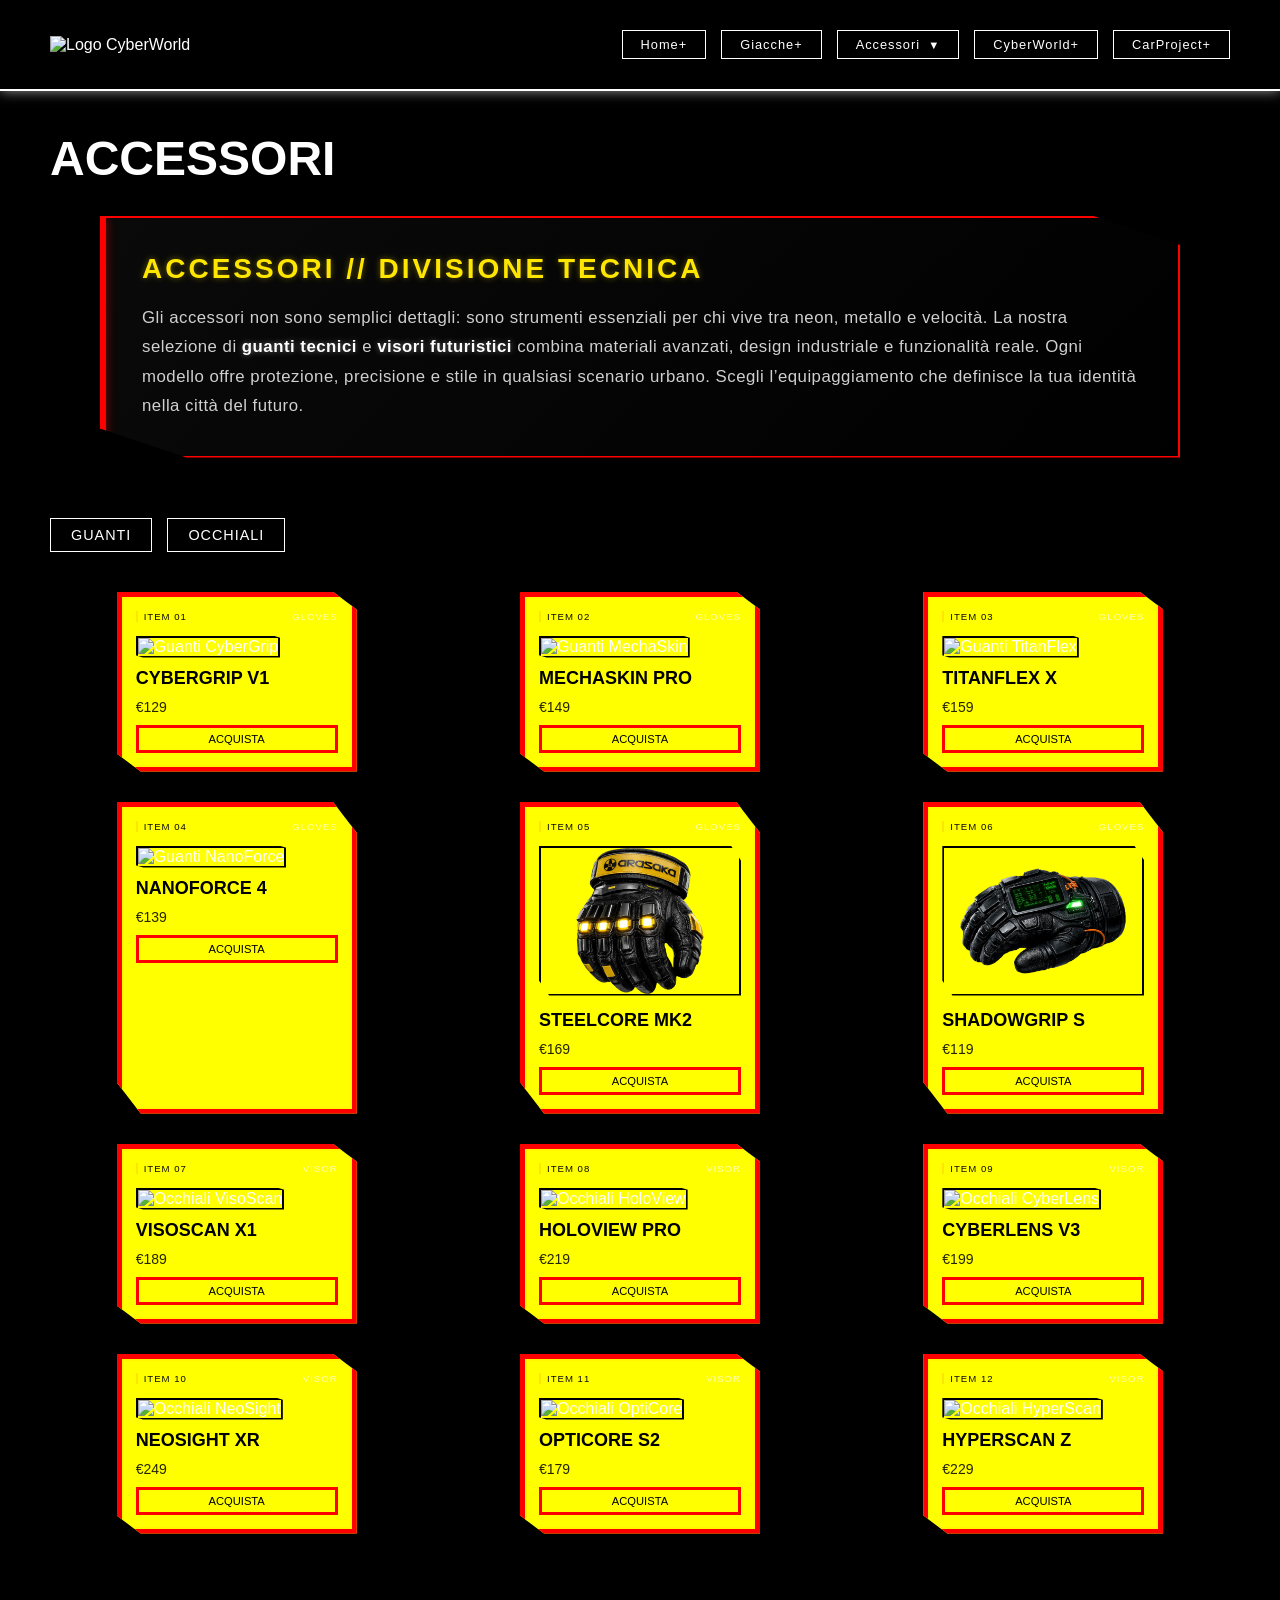
==== Pagine/accessori/accessori.html @ 19c51567 "modifica pagina accessori, aggiunta pagina guanti" ====
<!DOCTYPE html>
<html lang="it">
<head>
    <meta charset="UTF-8">
    <meta name="viewport" content="width=device-width, initial-scale=1.0">
    <title>CarProject+ | CyberWorld</title>
    <link rel="stylesheet" href="../accessori/css/styleaccessori.css">
</head>
<body>

    <header class="navbar">
        <div class="logo">
            <img src="C:\Mio_Server\Progettocyberpunk\svg\logo.svg" alt="Logo CyberWorld">
        </div>
        <nav>
            <ul>
                <li><a href="#" class="nav-btn">Home+</a></li>
                <li><a href="#" class="nav-btn">Giacche+</a></li>

                <!-- QUI: Accessori è attivo -->
                <li class="dropdown">
                    <a href="#" class ="nav-btn dropbtn">Accessori</a>
                    <div class="dropdown-content">
                        <a href="guanti.html">Guanti</a>
                        <a href="#">Occhiali</a>
                    </div>
                </li>

                <li><a href="#" class="nav-btn">CyberWorld+</a></li>
                <li><a href="#" class="nav-btn">CarProject+</a></li>
            </ul>
        </nav>
    </header>
<section class="accessori-header">
    <h1 class="accessori-title">ACCESSORI</h1> 

    <section class="accessori-info">
    <div class="accessori-info-box">
        <h2 class="accessori-info-title">ACCESSORI // DIVISIONE TECNICA</h2>
        <p class="accessori-info-text">
            Gli accessori non sono semplici dettagli: sono strumenti essenziali per chi vive tra neon, metallo e velocità.
            La nostra selezione di <strong>guanti tecnici</strong> e <strong>visori futuristici</strong> combina materiali avanzati,
            design industriale e funzionalità reale. Ogni modello offre protezione, precisione e stile in qualsiasi scenario urbano.
            Scegli l’equipaggiamento che definisce la tua identità nella città del futuro.
        </p>
    </div>
    </section>

<div class="bottoni">
    <button class="accessori-btn" data-text="Guanti">Guanti</button>
    <button class="accessori-btn" data-text="Occhiali">Occhiali</button>
</div>


<div class="product-grid">
<!-- ========================= -->
<!--        CARD 1 — GUANTI    -->
<!-- ========================= -->
<div class="product-card">
    <div class="product-header">
        <span class="product-id">ITEM 01</span>
        <span class="product-type">GLOVES</span>
    </div>
    <div class="product-image">
        <img src="immagini_accessori/1.png" alt="Guanti CyberGrip">
    </div>
    <h3 class="product-name">CyberGrip V1</h3>
    <p class="product-price">€129</p>
    <button class="product-btn">ACQUISTA</button>
</div>

<!-- ========================= -->
<!--        CARD 2 — GUANTI    -->
<!-- ========================= -->
<div class="product-card">
    <div class="product-header">
        <span class="product-id">ITEM 02</span>
        <span class="product-type">GLOVES</span>
    </div>
    <div class="product-image">
        <img src="immagini_accessori/2.png" alt="Guanti MechaSkin">
    </div>
    <h3 class="product-name">MechaSkin Pro</h3>
    <p class="product-price">€149</p>
    <button class="product-btn">ACQUISTA</button>
</div>

<!-- ========================= -->
<!--        CARD 3 — GUANTI    -->
<!-- ========================= -->
<div class="product-card">
    <div class="product-header">
        <span class="product-id">ITEM 03</span>
        <span class="product-type">GLOVES</span>
    </div>
    <div class="product-image">
        <img src="immagini_accessori/3.png" alt="Guanti TitanFlex">
    </div>
    <h3 class="product-name">TitanFlex X</h3>
    <p class="product-price">€159</p>
    <button class="product-btn">ACQUISTA</button>
</div>

<!-- ========================= -->
<!--        CARD 4 — GUANTI    -->
<!-- ========================= -->
<div class="product-card">
    <div class="product-header">
        <span class="product-id">ITEM 04</span>
        <span class="product-type">GLOVES</span>
    </div>
    <div class="product-image">
        <img src="immagini_accessori/4.png" alt="Guanti NanoForce">
    </div>
    <h3 class="product-name">NanoForce 4</h3>
    <p class="product-price">€139</p>
    <button class="product-btn">ACQUISTA</button>
</div>

<!-- ========================= -->
<!--        CARD 5 — GUANTI    -->
<!-- ========================= -->
<div class="product-card">
    <div class="product-header">
        <span class="product-id">ITEM 05</span>
        <span class="product-type">GLOVES</span>
    </div>
    <div class="product-image">
        <img src="immagini_accessori/5.png" alt="Guanti SteelCore">
    </div>
    <h3 class="product-name">SteelCore MK2</h3>
    <p class="product-price">€169</p>
    <button class="product-btn">ACQUISTA</button>
</div>

<!-- ========================= -->
<!--        CARD 6 — GUANTI    -->
<!-- ========================= -->
<div class="product-card">
    <div class="product-header">
        <span class="product-id">ITEM 06</span>
        <span class="product-type">GLOVES</span>
    </div>
    <div class="product-image">
        <img src="immagini_accessori/6.png" alt="Guanti ShadowGrip">
    </div>
    <h3 class="product-name">ShadowGrip S</h3>
    <p class="product-price">€119</p>
    <button class="product-btn">ACQUISTA</button>
</div>

<!-- ========================= -->
<!--       CARD 7 — OCCHIALI   -->
<!-- ========================= -->
<div class="product-card">
    <div class="product-header">
        <span class="product-id">ITEM 07</span>
        <span class="product-type">VISOR</span>
    </div>
    <div class="product-image">
        <img src="immagini_accessori/7.png" alt="Occhiali VisoScan">
    </div>
    <h3 class="product-name">VisoScan X1</h3>
    <p class="product-price">€189</p>
    <button class="product-btn">ACQUISTA</button>
</div>

<!-- ========================= -->
<!--       CARD 8 — OCCHIALI   -->
<!-- ========================= -->
<div class="product-card">
    <div class="product-header">
        <span class="product-id">ITEM 08</span>
        <span class="product-type">VISOR</span>
    </div>
    <div class="product-image">
        <img src="immagini_accessori/8.png" alt="Occhiali HoloView">
    </div>
    <h3 class="product-name">HoloView Pro</h3>
    <p class="product-price">€219</p>
    <button class="product-btn">ACQUISTA</button>
</div>

<!-- ========================= -->
<!--       CARD 9 — OCCHIALI   -->
<!-- ========================= -->
<div class="product-card">
    <div class="product-header">
        <span class="product-id">ITEM 09</span>
        <span class="product-type">VISOR</span>
    </div>
    <div class="product-image">
        <img src="immagini_accessori/9.png" alt="Occhiali CyberLens">
    </div>
    <h3 class="product-name">CyberLens V3</h3>
    <p class="product-price">€199</p>
    <button class="product-btn">ACQUISTA</button>
</div>

<!-- ========================= -->
<!--       CARD 10 — OCCHIALI  -->
<!-- ========================= -->
<div class="product-card">
    <div class="product-header">
        <span class="product-id">ITEM 10</span>
        <span class="product-type">VISOR</span>
    </div>
    <div class="product-image">
        <img src="immagini_accessori/10.png" alt="Occhiali NeoSight">
    </div>
    <h3 class="product-name">NeoSight XR</h3>
    <p class="product-price">€249</p>
    <button class="product-btn">ACQUISTA</button>
</div>

<!-- ========================= -->
<!--       CARD 11 — OCCHIALI  -->
<!-- ========================= -->
<div class="product-card">
    <div class="product-header">
        <span class="product-id">ITEM 11</span>
        <span class="product-type">VISOR</span>
    </div>
    <div class="product-image">
        <img src="immagini_accessori/11.png" alt="Occhiali OptiCore">
    </div>
    <h3 class="product-name">OptiCore S2</h3>
    <p class="product-price">€179</p>
    <button class="product-btn">ACQUISTA</button>
</div>

<!-- ========================= -->
<!--       CARD 12 — OCCHIALI  -->
<!-- ========================= -->
<div class="product-card">
    <div class="product-header">
        <span class="product-id">ITEM 12</span>
        <span class="product-type">VISOR</span>
    </div>
    <div class="product-image">
        <img src="immagini_accessori/12.png" alt="Occhiali HyperScan">
    </div>
    <h3 class="product-name">HyperScan Z</h3>
    <p class="product-price">€229</p>
    <button class="product-btn">ACQUISTA</button>
</div>
</div>


</div>


</section>


</body>
</html>
---- Pagine/accessori/css/styleaccessori.css ----
/* RESET */
* {
    margin: 0;
    padding: 0;
    box-sizing: border-box;
    font-family: 'Segoe UI', Roboto, Helvetica, Arial, sans-serif;
}

body {
    background-color: #000000;
    color: white;
    min-height: 100vh;
    display: flex;
    flex-direction: column;
    align-items: center;
    overflow-x: hidden;
}

/* === NAVBAR === */
.navbar {
    width: 100%;
    max-width: 1400px;
    padding: 30px 50px;
    display: flex;
    justify-content: space-between;
    align-items: center;
    z-index: 10;
    border-bottom: 2px solid white;
    box-shadow: 0 0 12px rgba(255, 255, 255, 0.6);

}

.logo img {
    height: 35px;
}

nav ul {
    list-style: none;
    display: flex;
    gap: 15px;
}

.nav-btn {
    text-decoration: none;
    color: white;
    border: 1px solid white;
    padding: 6px 18px;
    font-size: 0.8rem;
    letter-spacing: 1px;
    transition: all 0.3s ease;
}

/* Stato attivo (pagina corrente) */
.nav-btn.active {
    background-color: #CC0000;
    color: #FFFFFF;
}

/* Hover */
.nav-btn:hover {
    background-color: #CC0000;
    color: #FFFFFF;
}

/* === DROPDOWN ACCESSORI === */
.dropdown {
    position: relative;
    display: flex;
    align-items: center;
}

nav ul li {
    display: flex;
    align-items: center;
}

.dropbtn {
    text-decoration: none;
    color: white;
    border: 1px solid white;
    padding: 6px 18px;
    font-size: 0.8rem;
    letter-spacing: 1px;
    cursor: pointer;
    transition: all 0.3s ease;
    display: inline-block;
    line-height: normal;
}

/* Freccetta ▼ */
.dropbtn::after {
    content: " ▼";
    font-size: 0.7rem;
    margin-left: 4px;
}

.dropbtn:hover {
    background-color:#CC0000;
    color:#FFFFFF;
}

/* Contenuto dropdown */
.dropdown-content {
    display: none;
    position: absolute;
    background-color: #000;
    border: 1px solid white;
    min-width: 140px;
    box-shadow: 0 0 10px rgba(255,255,255,0.2);
    z-index: 20;
    top: 100%;
    left: 0;
}

.dropdown-content a {
    color: white;
    padding: 10px 14px;
    text-decoration: none;
    display: block;
    font-size: 0.8rem;
    letter-spacing: 1px;
   
}

.dropdown-content a:hover {
    background-color: #CC0000;
    color: #FFFFFF;
}

.dropdown:hover .dropdown-content {
    display: block;
}

/* === HERO SECTION (SFONDO) === */
.hero-section {
    width: 100%;
    height: 60vh;
    position: relative;
    display: flex;
    justify-content: center;
    align-items: center;
    overflow: hidden;
}

.background-poster {
    position: absolute;
    top: 0;
    left: 50%;
    transform: translateX(-50%);
    width: 100%;
    height: 80%;
    z-index: 1;
}

.bg-img {
    width: 100%;
    height: 100%;
    object-fit: cover;
    display: block;
}

.car-container {
    position: relative;
    z-index: 2;
    width: 1200px;
    max-width: 1100px;
    transform: translateY(110px);
}

.car-img {
    width: 100%;
    height: auto;
    display: block;
}

.accessori-header {
    width: 100%;
    max-width: 1400px;
    padding: 40px 50px;
    justify-content: flex-start; /* allinea tutto a sinistra */
}

.accessori-title {
    font-family: 'Powermax', sans-serif;
    color: white;
    font-size: 48px;
    margin-bottom: 30px;
}

.bottoni {
    margin-top: 20px;   /* spazio sotto il titolo */
    display: flex;      /* mette i bottoni in riga */
    gap: 15px;          /* distanza tra i bottoni */
    margin-bottom: 40px;
}

/* === SEZIONE DESCRITTIVA CYBERPUNK — VERSIONE MIGLIORATA === */

.accessori-info {
    width: 100%;
    max-width: 1200px;
    margin: 0 auto 60px auto;
    padding: 0 50px;
}

/* BOX PRINCIPALE */
.accessori-info-box {
    background: linear-gradient(135deg, #0a0a0a 0%, #000 100%);
    border: 2px solid #ff0000;
    padding: 35px 40px;
    position: relative;

    /* Angoli tagliati più eleganti */
    clip-path: polygon(
        0 0, 92% 0, 100% 12%, 100% 100%,
        8% 100%, 0 88%
    );

    /* Glow rosso */
    box-shadow: 0 0 18px rgba(255, 0, 0, 0.35);
}

/* DECORAZIONE LATERALE */
.accessori-info-box::before {
    content: "";
    position: absolute;
    top: 0;
    left: -2px;
    height: 100%;
    width: 6px;
    background: #ff0000;
    box-shadow: 0 0 10px rgba(255, 0, 0, 0.6);
}

/* TITOLO */
.accessori-info-title {
    font-family: 'Powermax', sans-serif;
    font-size: 28px;
    color: #ffe600;
    letter-spacing: 3px;
    margin-bottom: 18px;
    text-shadow: 0 0 6px rgba(255, 230, 0, 0.4);
}

/* TESTO */
.accessori-info-text {
    font-size: 1.05rem;
    line-height: 1.75;
    color: #d0d0d0;
    letter-spacing: 0.5px;
}

.accessori-info-text strong {
    color: #ffffff;
    text-shadow: 0 0 6px rgba(255, 255, 255, 0.4);
}


/* === PULSANTI ACCESSORI (stile coerente bianco/rosso) === */
.accessori-btn {
    padding: 8px 20px;
    font-size: 0.9rem;              /* più piccoli del titolo */
    letter-spacing: 1px;
    color: white;
    background-color: transparent;
    border: 1px solid white;
    cursor: pointer;
    transition: all 0.25s ease;
    text-transform: uppercase;
}

/* Hover: bianco → rosso */
.accessori-btn:hover {
    background-color: #CC0000;
    border-color: #CC0000;
    color: #FFFFFF;
}

/* Stato attivo (se vuoi evidenziare il pulsante selezionato) */
.accessori-btn.active {
    background-color: #CC0000;
    border-color: #CC0000;
    color: #FFFFFF;
}

/* === GRIGLIA 3 COLONNE PER 6 CARD === */
.product-grid {
    display: grid;
    grid-template-columns: repeat(3, 1fr); /* 3 colonne fisse */
    gap: 30px;
    width: 100%;
    max-width: 1200px; /* larghezza massima */
    margin: 40px auto; /* centra la griglia */
}

/* === GRIGLIA 3 COLONNE PER 6 CARD === */
.product-grid {
    display: grid;
    grid-template-columns: repeat(3, 1fr);
    gap: 30px;
    width: 100%;
    max-width: 1200px;
    margin: 40px auto;
}

/* === CARD CYBERPUNK INDUSTRIALE — RIDOTTA === */
.product-card {
    width: 100%;
    max-width: 240px;   /* prima 320px */
    margin: 0 auto;

    background: yellow; /* giallo industriale tenue */
    border: 5px solid red;
    padding: 14px;      /* prima 22px */
    color: white;
    position: relative;
    display: flex;
    flex-direction: column;
    gap: 10px;          /* prima 14px */

    /* Angoli tagliati aggressivi */
    clip-path: polygon(
        0 0, 90% 0, 100% 10%, 100% 100%,
        10% 100%, 0 90%
    );

    /* Bordo interno giallo tecnico */
    box-shadow: inset 0 0 0 2px rgba(255, 230, 0, 0.35);

    transition: 0.25s ease;
}

/* Hover: solo movimento */
.product-card:hover {
    transform: scale(1.15) rotateX(4deg) rotateY(-4deg);
}

/* === HEADER TECNICO === */
.product-header {
    display: flex;
    justify-content: space-between;
    font-size: 0.6rem;  /* prima 0.7rem */
    letter-spacing: 1px;
    margin-bottom: 4px; /* prima 6px */
}

/* ID giallo */
.product-id {
    color: #090909;
    border-left: 2px solid #ffe600;
    padding-left: 6px;
}

/* Tipo bianco */
.product-type {
    opacity: 0.7;
}

/* === IMMAGINE === */
.product-image img {
    width: 100%;
    border: 2px solid rgb(0, 0, 0);
    height: 150px;      /* aggiunto: altezza fissa più piccola */
    object-fit: cover;

    clip-path: polygon(
        0 0, 95% 0, 100% 10%, 100% 100%,
        5% 100%, 0 90%
    );
}

/* === NOME PRODOTTO === */
.product-name {
    color: #000;
    font-family: 'Powermax', sans-serif;
    font-size: 18px;    /* prima 22px */
    text-transform: uppercase;
    margin: 0;
}

/* === PREZZO === */
.product-price {
    color:#000;
    font-size: 14px;    /* prima 16px */
    opacity: 0.85;
}

/* === BOTTONE === */
.product-btn {
    padding: 5px 10px;  /* prima 6px 14px */
    background: transparent;
    border: 3px solid red;
    color: rgb(0, 0, 0);
    text-transform: uppercase;
    font-size: 0.7rem;  /* prima 0.75rem */
    cursor: pointer;
    transition: 0.25s ease;
}

/* Hover: bianco → rosso */
.product-btn:hover {
    background: #CC0000;
    border-color: #CC0000;
}

/* FIX DEFINITIVO DROPDOWN NON CLICCABILE */
.dropdown {
    position: relative;
    z-index: 9999;
}

.dropdown-content {
    position: absolute;
    z-index: 10000;
    overflow: visible;
}

.dropdown-content a {
    position: relative;
    z-index: 10001;
}
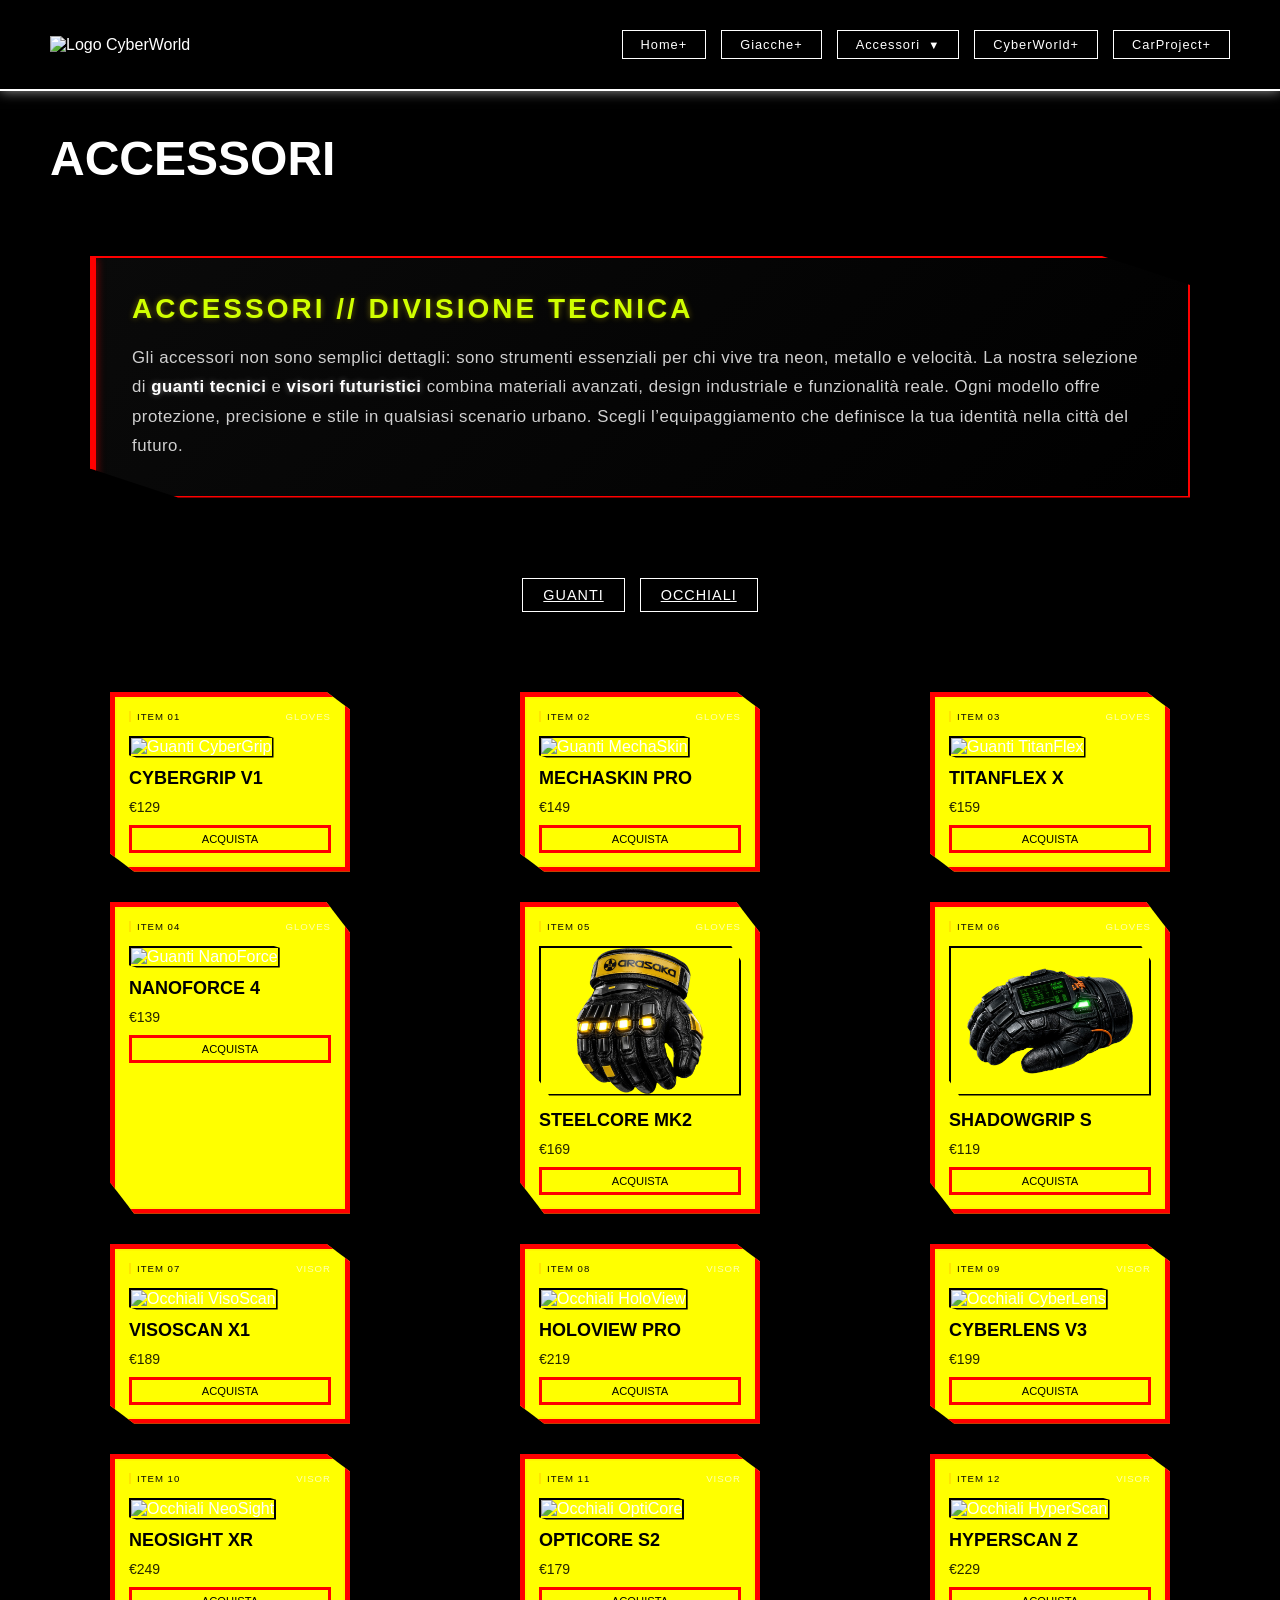
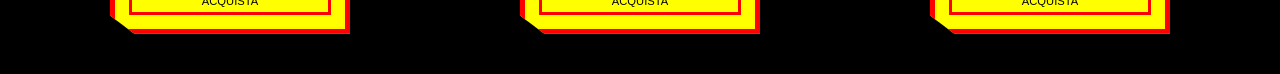
==== commit b3b1ae68: "pagine accessori completate" ====
--- a/Pagine/accessori/accessori.html
+++ b/Pagine/accessori/accessori.html
@@ -14,27 +14,29 @@
         </div>
         <nav>
             <ul>
-                <li><a href="#" class="nav-btn">Home+</a></li>
+                <li><a href="../home/home.html" class="nav-btn">Home+</a></li>
                 <li><a href="#" class="nav-btn">Giacche+</a></li>
 
                 <!-- QUI: Accessori è attivo -->
                 <li class="dropdown">
-                    <a href="#" class ="nav-btn dropbtn">Accessori</a>
+                    <a href="accessori.html" class ="nav-btn dropbtn">Accessori</a>
                     <div class="dropdown-content">
                         <a href="guanti.html">Guanti</a>
-                        <a href="#">Occhiali</a>
+                        <a href="occhiali.html">Occhiali</a>
                     </div>
                 </li>
 
-                <li><a href="#" class="nav-btn">CyberWorld+</a></li>
-                <li><a href="#" class="nav-btn">CarProject+</a></li>
+                <li><a href="../CyberWorld/cyberworld.html" class="nav-btn">CyberWorld+</a></li>
+                <li><a href="../carproject/carproject.html" class="nav-btn">CarProject+</a></li>
             </ul>
         </nav>
     </header>
+
 <section class="accessori-header">
     <h1 class="accessori-title">ACCESSORI</h1> 
-
-    <section class="accessori-info">
+</section>
+
+<section class="accessori-info">
     <div class="accessori-info-box">
         <h2 class="accessori-info-title">ACCESSORI // DIVISIONE TECNICA</h2>
         <p class="accessori-info-text">
@@ -44,15 +46,15 @@
             Scegli l’equipaggiamento che definisce la tua identità nella città del futuro.
         </p>
     </div>
-    </section>
+</section>
 
 <div class="bottoni">
-    <button class="accessori-btn" data-text="Guanti">Guanti</button>
-    <button class="accessori-btn" data-text="Occhiali">Occhiali</button>
-</div>
-
+    <a href="guanti.html" class="accessori-btn" data-text="Guanti">Guanti</a>
+    <a href="occhiali.html" class="accessori-btn" data-text="Occhiali">Occhiali</a>
+</div>
 
 <div class="product-grid">
+
 <!-- ========================= -->
 <!--        CARD 1 — GUANTI    -->
 <!-- ========================= -->
@@ -244,14 +246,8 @@
     <p class="product-price">€229</p>
     <button class="product-btn">ACQUISTA</button>
 </div>
-</div>
-
-
-</div>
-
-
-</section>
-
+
+</div>
 
 </body>
 </html>
--- a/Pagine/accessori/css/styleaccessori.css
+++ b/Pagine/accessori/css/styleaccessori.css
@@ -236,7 +236,7 @@
 .accessori-info-title {
     font-family: 'Powermax', sans-serif;
     font-size: 28px;
-    color: #ffe600;
+    color: #d0ff00;
     letter-spacing: 3px;
     margin-bottom: 18px;
     text-shadow: 0 0 6px rgba(255, 230, 0, 0.4);
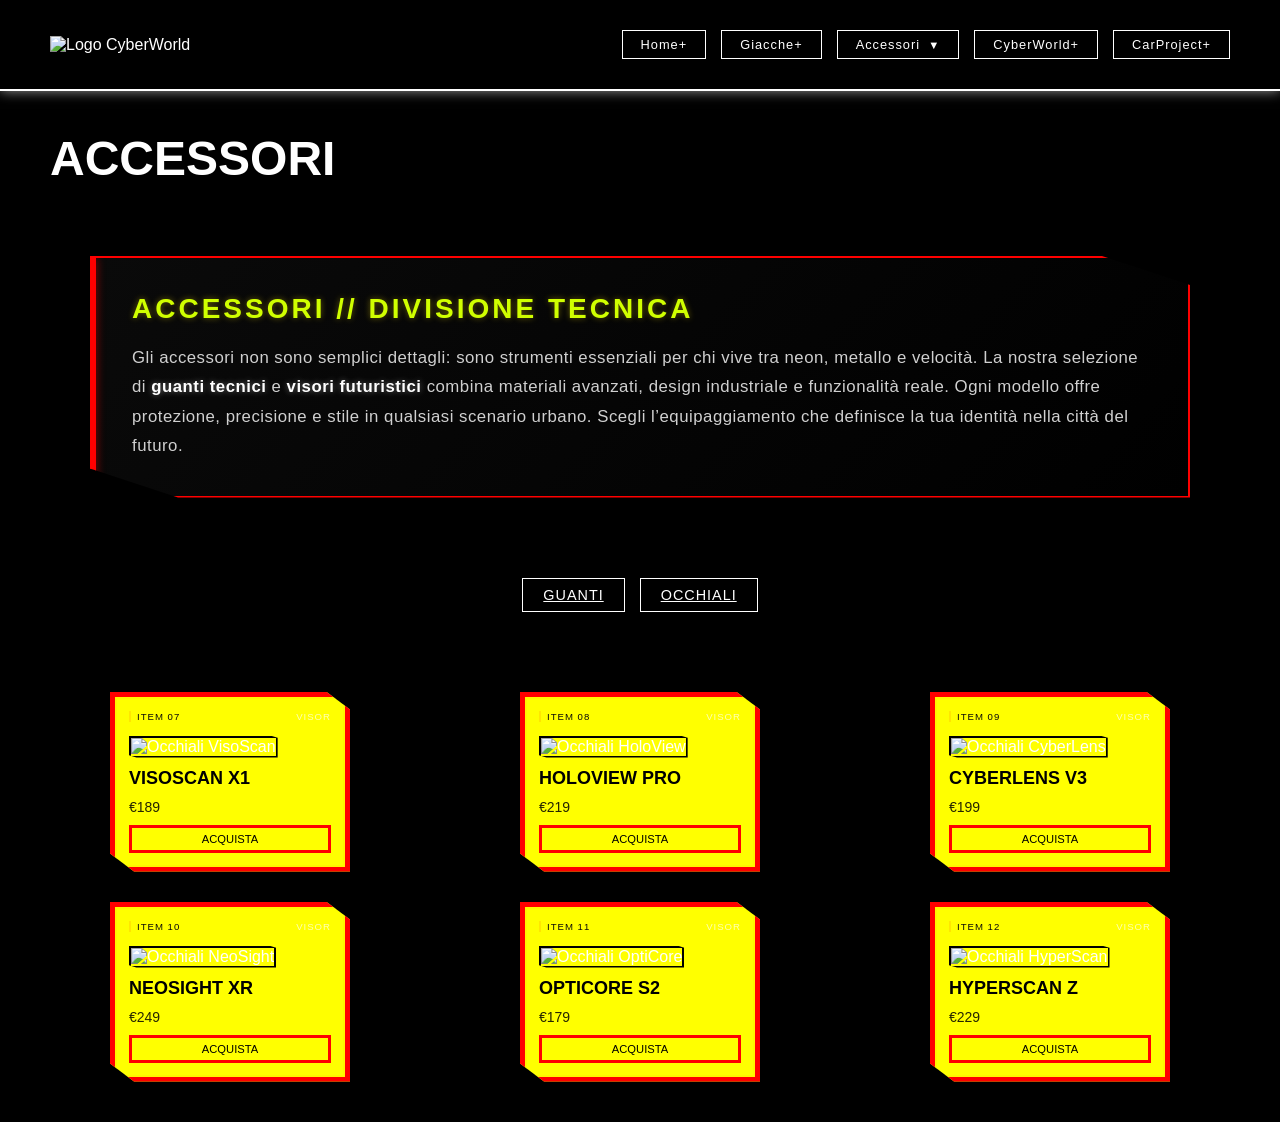
==== commit 70c9afc1: "pagina accessori completata" ====
--- a/Pagine/accessori/accessori.html
+++ b/Pagine/accessori/accessori.html
@@ -54,102 +54,6 @@
 </div>
 
 <div class="product-grid">
-
-<!-- ========================= -->
-<!--        CARD 1 — GUANTI    -->
-<!-- ========================= -->
-<div class="product-card">
-    <div class="product-header">
-        <span class="product-id">ITEM 01</span>
-        <span class="product-type">GLOVES</span>
-    </div>
-    <div class="product-image">
-        <img src="immagini_accessori/1.png" alt="Guanti CyberGrip">
-    </div>
-    <h3 class="product-name">CyberGrip V1</h3>
-    <p class="product-price">€129</p>
-    <button class="product-btn">ACQUISTA</button>
-</div>
-
-<!-- ========================= -->
-<!--        CARD 2 — GUANTI    -->
-<!-- ========================= -->
-<div class="product-card">
-    <div class="product-header">
-        <span class="product-id">ITEM 02</span>
-        <span class="product-type">GLOVES</span>
-    </div>
-    <div class="product-image">
-        <img src="immagini_accessori/2.png" alt="Guanti MechaSkin">
-    </div>
-    <h3 class="product-name">MechaSkin Pro</h3>
-    <p class="product-price">€149</p>
-    <button class="product-btn">ACQUISTA</button>
-</div>
-
-<!-- ========================= -->
-<!--        CARD 3 — GUANTI    -->
-<!-- ========================= -->
-<div class="product-card">
-    <div class="product-header">
-        <span class="product-id">ITEM 03</span>
-        <span class="product-type">GLOVES</span>
-    </div>
-    <div class="product-image">
-        <img src="immagini_accessori/3.png" alt="Guanti TitanFlex">
-    </div>
-    <h3 class="product-name">TitanFlex X</h3>
-    <p class="product-price">€159</p>
-    <button class="product-btn">ACQUISTA</button>
-</div>
-
-<!-- ========================= -->
-<!--        CARD 4 — GUANTI    -->
-<!-- ========================= -->
-<div class="product-card">
-    <div class="product-header">
-        <span class="product-id">ITEM 04</span>
-        <span class="product-type">GLOVES</span>
-    </div>
-    <div class="product-image">
-        <img src="immagini_accessori/4.png" alt="Guanti NanoForce">
-    </div>
-    <h3 class="product-name">NanoForce 4</h3>
-    <p class="product-price">€139</p>
-    <button class="product-btn">ACQUISTA</button>
-</div>
-
-<!-- ========================= -->
-<!--        CARD 5 — GUANTI    -->
-<!-- ========================= -->
-<div class="product-card">
-    <div class="product-header">
-        <span class="product-id">ITEM 05</span>
-        <span class="product-type">GLOVES</span>
-    </div>
-    <div class="product-image">
-        <img src="immagini_accessori/5.png" alt="Guanti SteelCore">
-    </div>
-    <h3 class="product-name">SteelCore MK2</h3>
-    <p class="product-price">€169</p>
-    <button class="product-btn">ACQUISTA</button>
-</div>
-
-<!-- ========================= -->
-<!--        CARD 6 — GUANTI    -->
-<!-- ========================= -->
-<div class="product-card">
-    <div class="product-header">
-        <span class="product-id">ITEM 06</span>
-        <span class="product-type">GLOVES</span>
-    </div>
-    <div class="product-image">
-        <img src="immagini_accessori/6.png" alt="Guanti ShadowGrip">
-    </div>
-    <h3 class="product-name">ShadowGrip S</h3>
-    <p class="product-price">€119</p>
-    <button class="product-btn">ACQUISTA</button>
-</div>
 
 <!-- ========================= -->
 <!--       CARD 7 — OCCHIALI   -->
@@ -250,4 +154,4 @@
 </div>
 
 </body>
-</html>
+</html>
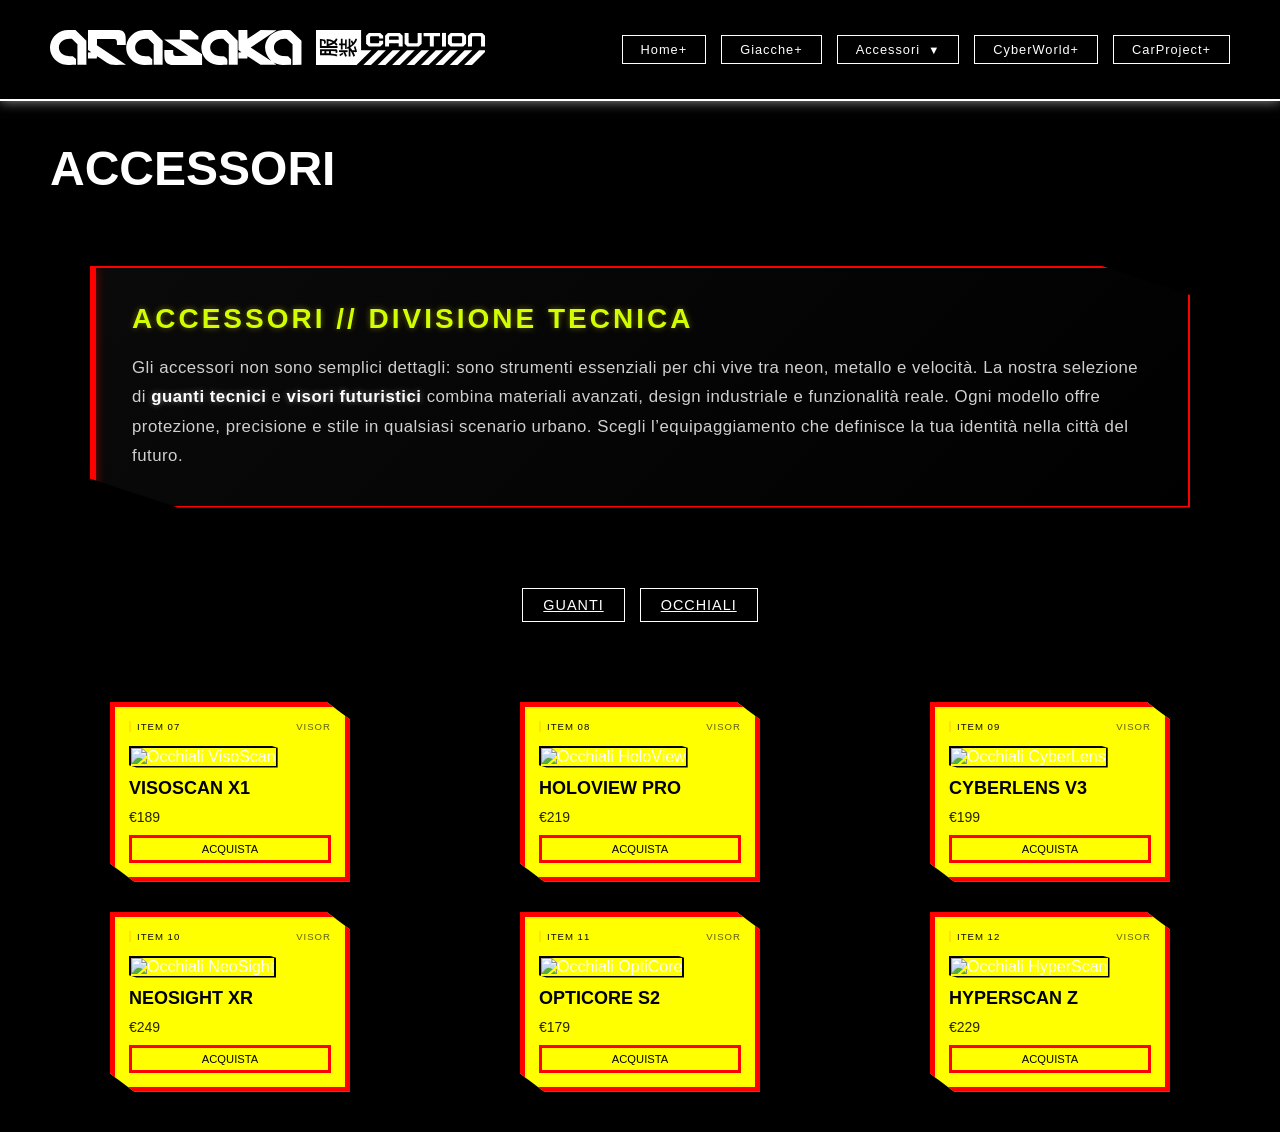
==== commit 66bd64c3: "fix delle directory, collegamento pagine html, aggiunta pagina giacche, ridimensionamento immagini, " ====
--- a/Pagine/accessori/accessori.html
+++ b/Pagine/accessori/accessori.html
@@ -10,19 +10,19 @@
 
     <header class="navbar">
         <div class="logo">
-            <img src="C:\Mio_Server\Progettocyberpunk\svg\logo.svg" alt="Logo CyberWorld">
+            <img src="../../SVG/logo.svg" alt="Logo CyberWorld">
         </div>
         <nav>
             <ul>
                 <li><a href="../home/home.html" class="nav-btn">Home+</a></li>
-                <li><a href="#" class="nav-btn">Giacche+</a></li>
+                <li><a href="../giacche/giacche.html" class="nav-btn">Giacche+</a></li>
 
                 <!-- QUI: Accessori è attivo -->
                 <li class="dropdown">
-                    <a href="accessori.html" class ="nav-btn dropbtn">Accessori</a>
+                    <a href="../accessori/accessori.html" class ="nav-btn dropbtn">Accessori</a>
                     <div class="dropdown-content">
-                        <a href="guanti.html">Guanti</a>
-                        <a href="occhiali.html">Occhiali</a>
+                        <a href="../accessori/guanti.html">Guanti</a>
+                        <a href="../accessori/occhiali.html">Occhiali</a>
                     </div>
                 </li>
 
--- a/Pagine/accessori/css/styleaccessori.css
+++ b/Pagine/accessori/css/styleaccessori.css
@@ -354,6 +354,7 @@
 /* Tipo bianco */
 .product-type {
     opacity: 0.7;
+    color: #1e1e1e;
 }
 
 /* === IMMAGINE === */
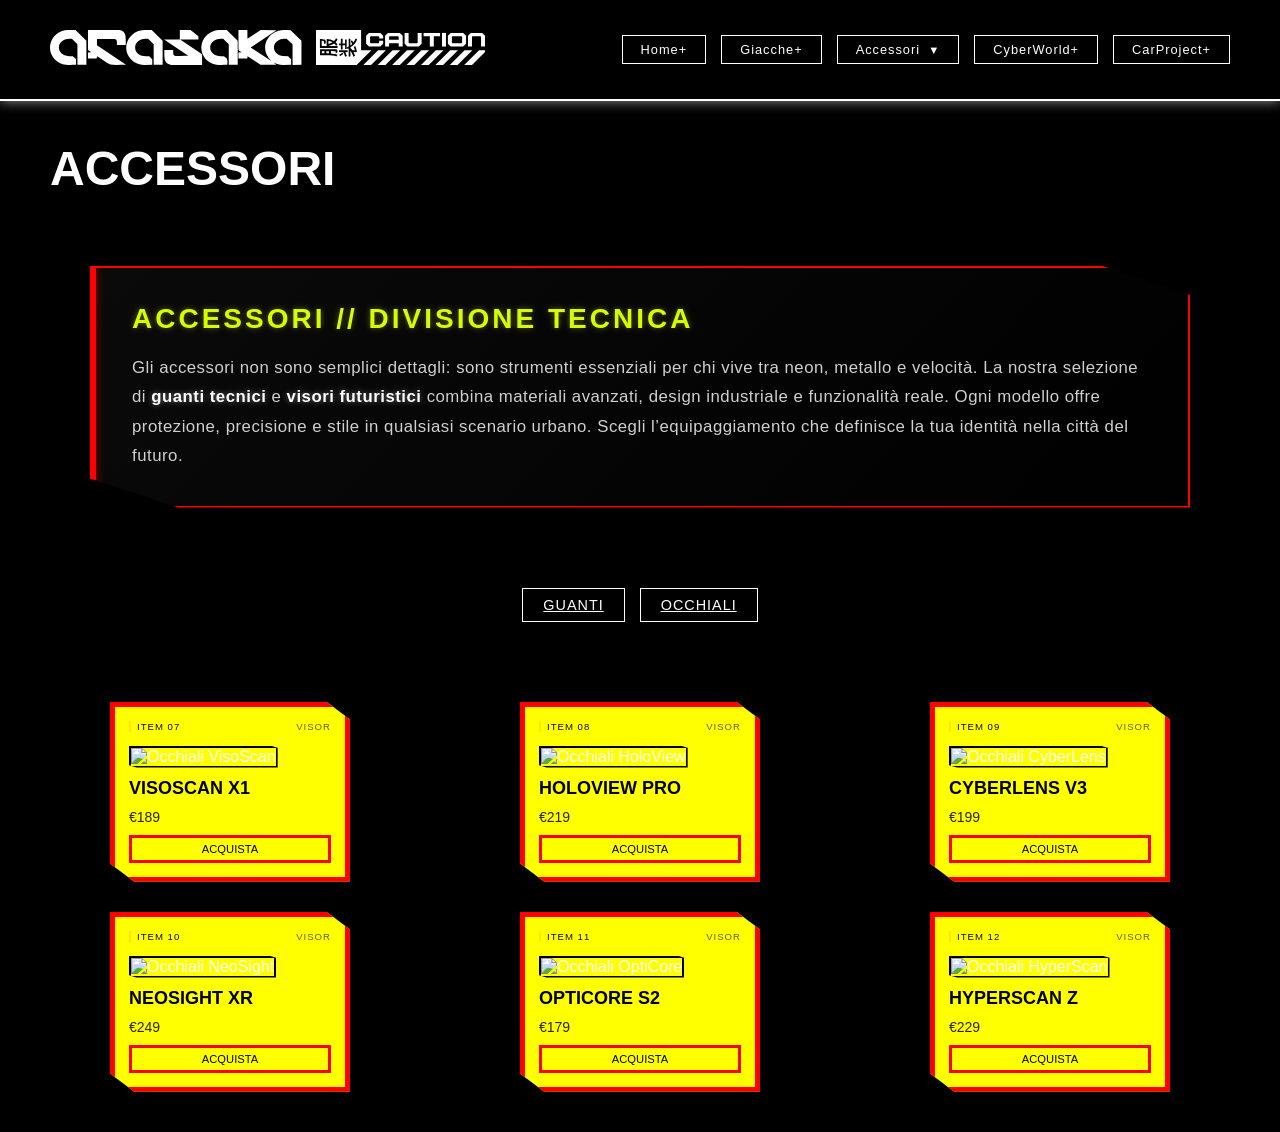
==== commit 1b50ae7b: "aggiunto footer in home, aggiunte favicon e nomi pagine, fixato corenza simbolo più su guanti e occh" ====
--- a/Pagine/accessori/accessori.html
+++ b/Pagine/accessori/accessori.html
@@ -1,9 +1,10 @@
 <!DOCTYPE html>
 <html lang="it">
 <head>
+    <link rel="icon" type="image/png" href="../../Immagi/arasaka_favicon.png">
     <meta charset="UTF-8">
     <meta name="viewport" content="width=device-width, initial-scale=1.0">
-    <title>CarProject+ | CyberWorld</title>
+    <title>Arasaka Store - Accessori</title>
     <link rel="stylesheet" href="../accessori/css/styleaccessori.css">
 </head>
 <body>
@@ -21,8 +22,8 @@
                 <li class="dropdown">
                     <a href="../accessori/accessori.html" class ="nav-btn dropbtn">Accessori</a>
                     <div class="dropdown-content">
-                        <a href="../accessori/guanti.html">Guanti</a>
-                        <a href="../accessori/occhiali.html">Occhiali</a>
+                        <a href="../accessori/guanti.html">Guanti+</a>
+                        <a href="../accessori/occhiali.html">Occhiali+</a>
                     </div>
                 </li>
 
--- a/Pagine/accessori/css/styleaccessori.css
+++ b/Pagine/accessori/css/styleaccessori.css
@@ -18,16 +18,18 @@
 
 /* === NAVBAR === */
 .navbar {
-    width: 100%;
-    max-width: 1400px;
-    padding: 30px 50px;
-    display: flex;
-    justify-content: space-between;
-    align-items: center;
-    z-index: 10;
-    border-bottom: 2px solid white;
-    box-shadow: 0 0 12px rgba(255, 255, 255, 0.6);
-
+    background-color: #000000;
+    width: 100%; /* occupa tutta la larghezza disponibile */
+    max-width: 1400px; /* non supera mai 1400px anche su schermi grandi */
+    padding: 30px 50px; /* 30px sopra/sotto, 50px sinistra/destra */
+    display: flex; /* attiva flexbox sulla navbar */
+    justify-content: space-between; /* logo a sinistra, nav a destra */
+    align-items: center; /* allinea verticalmente al centro logo e menu */
+    z-index: 10; /* sta sopra gli elementi con z-index minore di 10 */
+    border-bottom: 2px solid white; /* linea bianca spessa 2px sotto la navbar */
+    box-shadow: 0 0 12px rgba(255, 255, 255, 0.6); /* alone bianco semitrasparente intorno alla navbar */
+    position: sticky; /* la navbar rimane visibile durante lo scroll */
+    top: 0; /* si blocca in cima alla pagina */
 }
 
 .logo img {
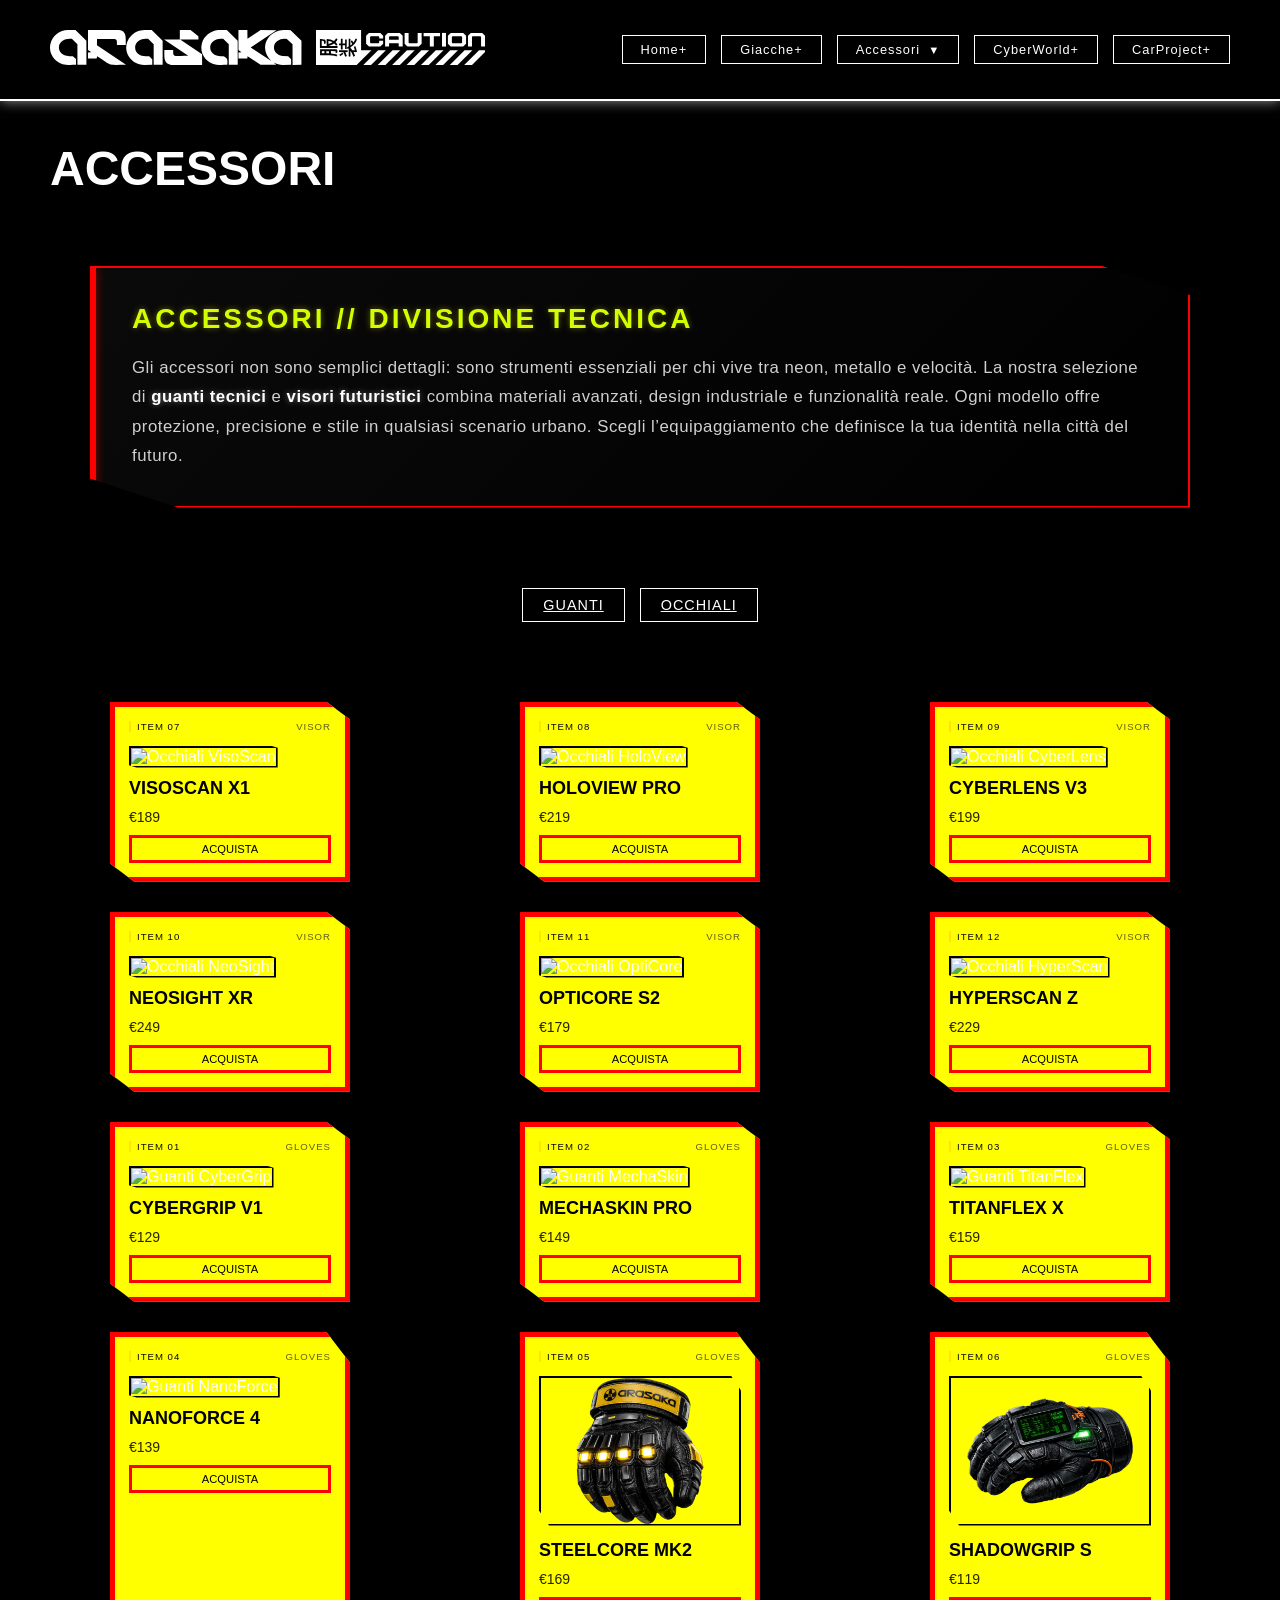
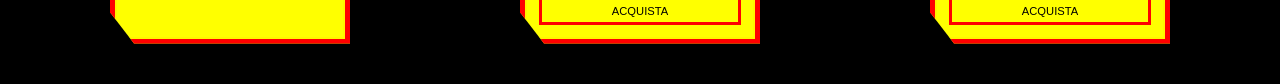
==== commit 5f8515f3: "fixato html accessori" ====
--- a/Pagine/accessori/accessori.html
+++ b/Pagine/accessori/accessori.html
@@ -152,6 +152,99 @@
     <button class="product-btn">ACQUISTA</button>
 </div>
 
+<div class="product-card">
+    <div class="product-header">
+        <span class="product-id">ITEM 01</span>
+        <span class="product-type">GLOVES</span>
+    </div>
+    <div class="product-image">
+        <img src="immagini_accessori/1.png" alt="Guanti CyberGrip">
+    </div>
+    <h3 class="product-name">CyberGrip V1</h3>
+    <p class="product-price">€129</p>
+    <button class="product-btn">ACQUISTA</button>
+</div>
+
+<!-- ========================= -->
+<!--        CARD 2 — GUANTI    -->
+<!-- ========================= -->
+<div class="product-card">
+    <div class="product-header">
+        <span class="product-id">ITEM 02</span>
+        <span class="product-type">GLOVES</span>
+    </div>
+    <div class="product-image">
+        <img src="immagini_accessori/2.png" alt="Guanti MechaSkin">
+    </div>
+    <h3 class="product-name">MechaSkin Pro</h3>
+    <p class="product-price">€149</p>
+    <button class="product-btn">ACQUISTA</button>
+</div>
+
+<!-- ========================= -->
+<!--        CARD 3 — GUANTI    -->
+<!-- ========================= -->
+<div class="product-card">
+    <div class="product-header">
+        <span class="product-id">ITEM 03</span>
+        <span class="product-type">GLOVES</span>
+    </div>
+    <div class="product-image">
+        <img src="immagini_accessori/3.png" alt="Guanti TitanFlex">
+    </div>
+    <h3 class="product-name">TitanFlex X</h3>
+    <p class="product-price">€159</p>
+    <button class="product-btn">ACQUISTA</button>
+</div>
+
+<!-- ========================= -->
+<!--        CARD 4 — GUANTI    -->
+<!-- ========================= -->
+<div class="product-card">
+    <div class="product-header">
+        <span class="product-id">ITEM 04</span>
+        <span class="product-type">GLOVES</span>
+    </div>
+    <div class="product-image">
+        <img src="immagini_accessori/4.png" alt="Guanti NanoForce">
+    </div>
+    <h3 class="product-name">NanoForce 4</h3>
+    <p class="product-price">€139</p>
+    <button class="product-btn">ACQUISTA</button>
+</div>
+
+<!-- ========================= -->
+<!--        CARD 5 — GUANTI    -->
+<!-- ========================= -->
+<div class="product-card">
+    <div class="product-header">
+        <span class="product-id">ITEM 05</span>
+        <span class="product-type">GLOVES</span>
+    </div>
+    <div class="product-image">
+        <img src="immagini_accessori/5.png" alt="Guanti SteelCore">
+    </div>
+    <h3 class="product-name">SteelCore MK2</h3>
+    <p class="product-price">€169</p>
+    <button class="product-btn">ACQUISTA</button>
+</div>
+
+<!-- ========================= -->
+<!--        CARD 6 — GUANTI    -->
+<!-- ========================= -->
+<div class="product-card">
+    <div class="product-header">
+        <span class="product-id">ITEM 06</span>
+        <span class="product-type">GLOVES</span>
+    </div>
+    <div class="product-image">
+        <img src="immagini_accessori/6.png" alt="Guanti ShadowGrip">
+    </div>
+    <h3 class="product-name">ShadowGrip S</h3>
+    <p class="product-price">€119</p>
+    <button class="product-btn">ACQUISTA</button>
+</div>
+
 </div>
 
 </body>
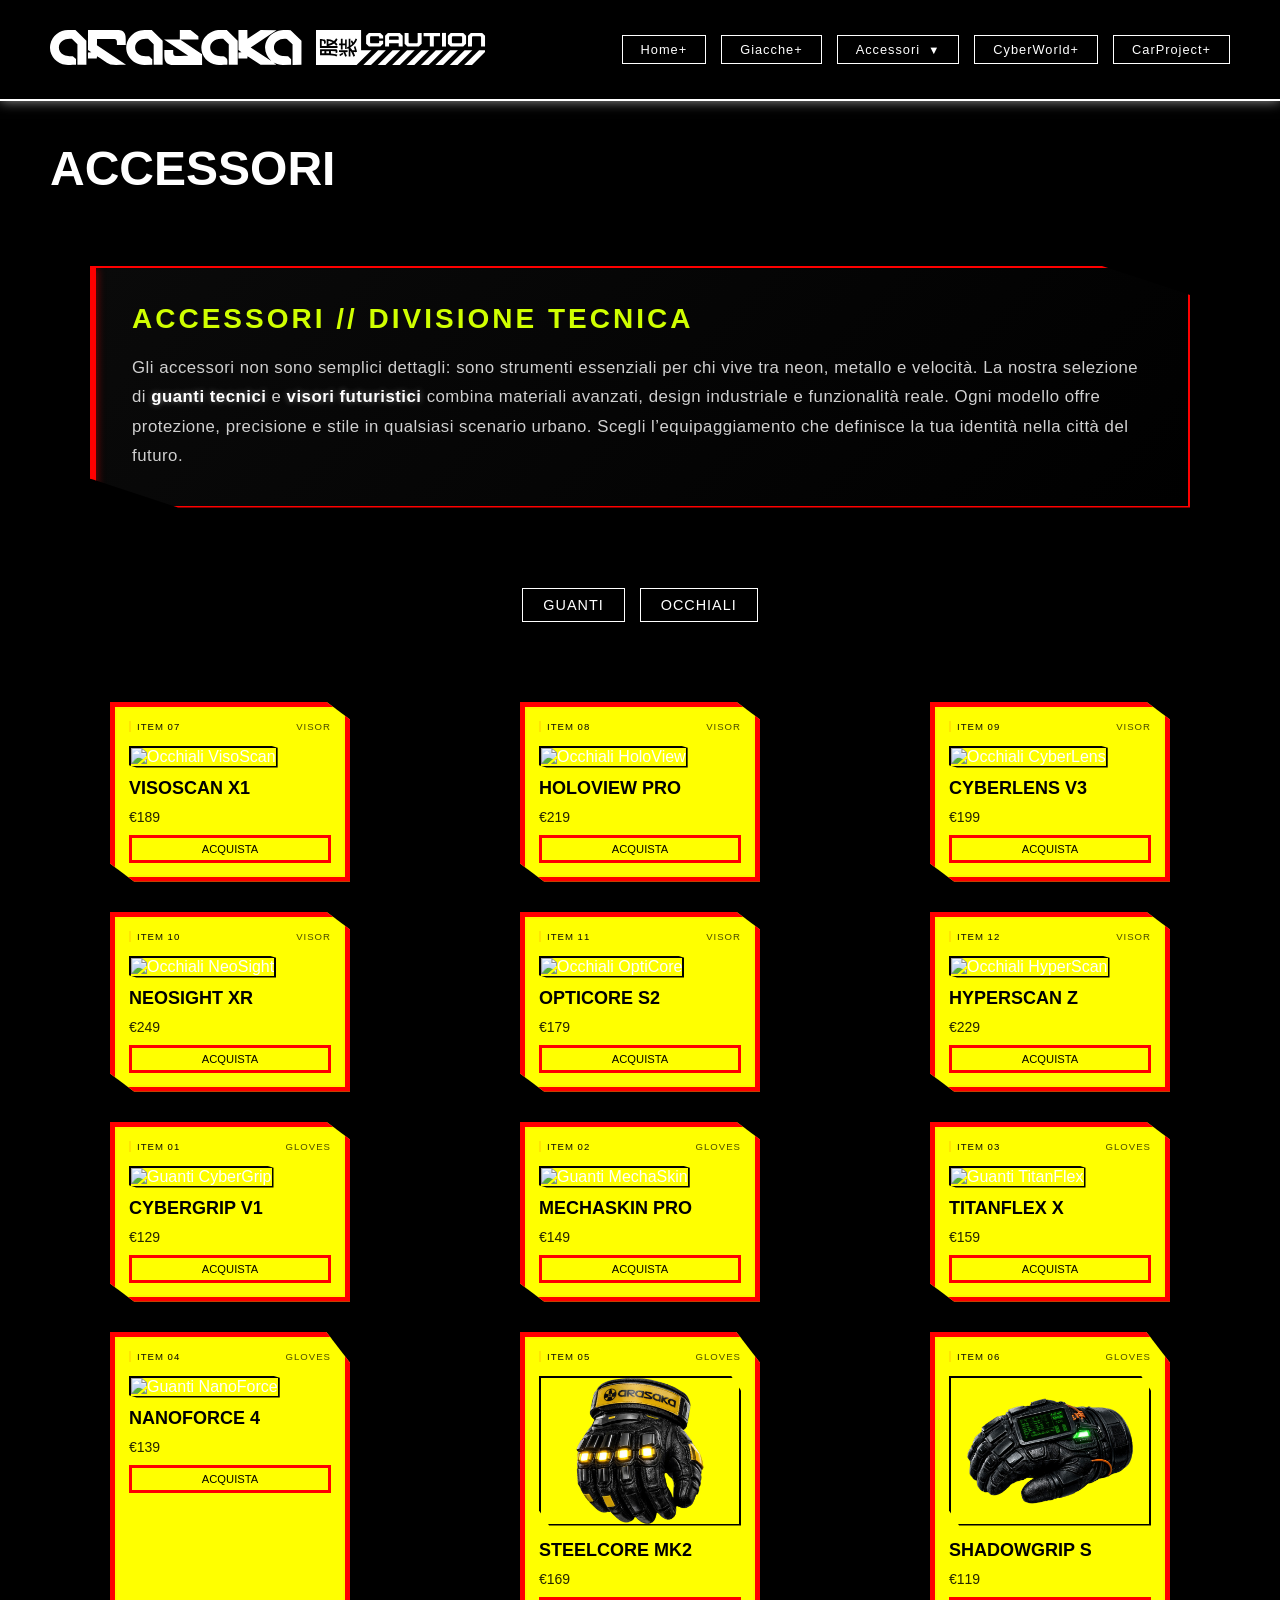
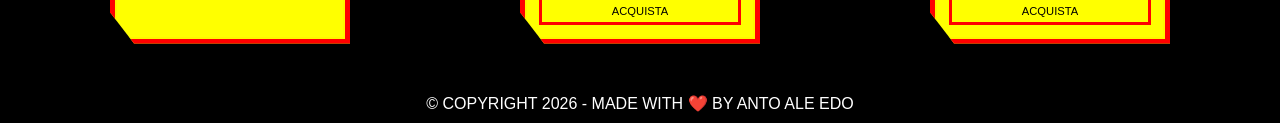
==== commit 6ab03d05: "sistemata la pagina car project, e aggiunta di navbar" ====
--- a/Pagine/accessori/accessori.html
+++ b/Pagine/accessori/accessori.html
@@ -1,5 +1,6 @@
 <!DOCTYPE html>
 <html lang="it">
+
 <head>
     <link rel="icon" type="image/png" href="../../Immagi/arasaka_favicon.png">
     <meta charset="UTF-8">
@@ -7,6 +8,7 @@
     <title>Arasaka Store - Accessori</title>
     <link rel="stylesheet" href="../accessori/css/styleaccessori.css">
 </head>
+
 <body>
 
     <header class="navbar">
@@ -20,7 +22,7 @@
 
                 <!-- QUI: Accessori è attivo -->
                 <li class="dropdown">
-                    <a href="../accessori/accessori.html" class ="nav-btn dropbtn">Accessori</a>
+                    <a href="../accessori/accessori.html" class="nav-btn dropbtn">Accessori</a>
                     <div class="dropdown-content">
                         <a href="../accessori/guanti.html">Guanti+</a>
                         <a href="../accessori/occhiali.html">Occhiali+</a>
@@ -33,219 +35,234 @@
         </nav>
     </header>
 
-<section class="accessori-header">
-    <h1 class="accessori-title">ACCESSORI</h1> 
-</section>
-
-<section class="accessori-info">
-    <div class="accessori-info-box">
-        <h2 class="accessori-info-title">ACCESSORI // DIVISIONE TECNICA</h2>
-        <p class="accessori-info-text">
-            Gli accessori non sono semplici dettagli: sono strumenti essenziali per chi vive tra neon, metallo e velocità.
-            La nostra selezione di <strong>guanti tecnici</strong> e <strong>visori futuristici</strong> combina materiali avanzati,
-            design industriale e funzionalità reale. Ogni modello offre protezione, precisione e stile in qualsiasi scenario urbano.
-            Scegli l’equipaggiamento che definisce la tua identità nella città del futuro.
-        </p>
+    <section class="accessori-header">
+        <h1 class="accessori-title">ACCESSORI</h1>
+    </section>
+
+    <section class="accessori-info">
+        <div class="accessori-info-box">
+            <h2 class="accessori-info-title">ACCESSORI // DIVISIONE TECNICA</h2>
+            <p class="accessori-info-text">
+                Gli accessori non sono semplici dettagli: sono strumenti essenziali per chi vive tra neon, metallo e
+                velocità.
+                La nostra selezione di <strong>guanti tecnici</strong> e <strong>visori futuristici</strong> combina
+                materiali avanzati,
+                design industriale e funzionalità reale. Ogni modello offre protezione, precisione e stile in qualsiasi
+                scenario urbano.
+                Scegli l’equipaggiamento che definisce la tua identità nella città del futuro.
+            </p>
+        </div>
+    </section>
+
+    <div class="bottoni">
+        <a href="guanti.html" class="accessori-btn" data-text="Guanti">Guanti</a>
+        <a href="occhiali.html" class="accessori-btn" data-text="Occhiali">Occhiali</a>
     </div>
-</section>
-
-<div class="bottoni">
-    <a href="guanti.html" class="accessori-btn" data-text="Guanti">Guanti</a>
-    <a href="occhiali.html" class="accessori-btn" data-text="Occhiali">Occhiali</a>
-</div>
-
-<div class="product-grid">
-
-<!-- ========================= -->
-<!--       CARD 7 — OCCHIALI   -->
-<!-- ========================= -->
-<div class="product-card">
-    <div class="product-header">
-        <span class="product-id">ITEM 07</span>
-        <span class="product-type">VISOR</span>
+
+    <div class="product-grid">
+
+        <!-- ========================= -->
+        <!--       CARD 7 — OCCHIALI   -->
+        <!-- ========================= -->
+        <div class="product-card">
+            <div class="product-header">
+                <span class="product-id">ITEM 07</span>
+                <span class="product-type">VISOR</span>
+            </div>
+            <div class="product-image">
+                <img src="immagini_accessori/7.png" alt="Occhiali VisoScan">
+            </div>
+            <h3 class="product-name">VisoScan X1</h3>
+            <p class="product-price">€189</p>
+            <button class="product-btn">ACQUISTA</button>
+        </div>
+
+        <!-- ========================= -->
+        <!--       CARD 8 — OCCHIALI   -->
+        <!-- ========================= -->
+        <div class="product-card">
+            <div class="product-header">
+                <span class="product-id">ITEM 08</span>
+                <span class="product-type">VISOR</span>
+            </div>
+            <div class="product-image">
+                <img src="immagini_accessori/8.png" alt="Occhiali HoloView">
+            </div>
+            <h3 class="product-name">HoloView Pro</h3>
+            <p class="product-price">€219</p>
+            <button class="product-btn">ACQUISTA</button>
+        </div>
+
+        <!-- ========================= -->
+        <!--       CARD 9 — OCCHIALI   -->
+        <!-- ========================= -->
+        <div class="product-card">
+            <div class="product-header">
+                <span class="product-id">ITEM 09</span>
+                <span class="product-type">VISOR</span>
+            </div>
+            <div class="product-image">
+                <img src="immagini_accessori/9.png" alt="Occhiali CyberLens">
+            </div>
+            <h3 class="product-name">CyberLens V3</h3>
+            <p class="product-price">€199</p>
+            <button class="product-btn">ACQUISTA</button>
+        </div>
+
+        <!-- ========================= -->
+        <!--       CARD 10 — OCCHIALI  -->
+        <!-- ========================= -->
+        <div class="product-card">
+            <div class="product-header">
+                <span class="product-id">ITEM 10</span>
+                <span class="product-type">VISOR</span>
+            </div>
+            <div class="product-image">
+                <img src="immagini_accessori/10.png" alt="Occhiali NeoSight">
+            </div>
+            <h3 class="product-name">NeoSight XR</h3>
+            <p class="product-price">€249</p>
+            <button class="product-btn">ACQUISTA</button>
+        </div>
+
+        <!-- ========================= -->
+        <!--       CARD 11 — OCCHIALI  -->
+        <!-- ========================= -->
+        <div class="product-card">
+            <div class="product-header">
+                <span class="product-id">ITEM 11</span>
+                <span class="product-type">VISOR</span>
+            </div>
+            <div class="product-image">
+                <img src="immagini_accessori/11.png" alt="Occhiali OptiCore">
+            </div>
+            <h3 class="product-name">OptiCore S2</h3>
+            <p class="product-price">€179</p>
+            <button class="product-btn">ACQUISTA</button>
+        </div>
+
+        <!-- ========================= -->
+        <!--       CARD 12 — OCCHIALI  -->
+        <!-- ========================= -->
+        <div class="product-card">
+            <div class="product-header">
+                <span class="product-id">ITEM 12</span>
+                <span class="product-type">VISOR</span>
+            </div>
+            <div class="product-image">
+                <img src="immagini_accessori/12.png" alt="Occhiali HyperScan">
+            </div>
+            <h3 class="product-name">HyperScan Z</h3>
+            <p class="product-price">€229</p>
+            <button class="product-btn">ACQUISTA</button>
+        </div>
+
+        <div class="product-card">
+            <div class="product-header">
+                <span class="product-id">ITEM 01</span>
+                <span class="product-type">GLOVES</span>
+            </div>
+            <div class="product-image">
+                <img src="immagini_accessori/1.png" alt="Guanti CyberGrip">
+            </div>
+            <h3 class="product-name">CyberGrip V1</h3>
+            <p class="product-price">€129</p>
+            <button class="product-btn">ACQUISTA</button>
+        </div>
+
+        <!-- ========================= -->
+        <!--        CARD 2 — GUANTI    -->
+        <!-- ========================= -->
+        <div class="product-card">
+            <div class="product-header">
+                <span class="product-id">ITEM 02</span>
+                <span class="product-type">GLOVES</span>
+            </div>
+            <div class="product-image">
+                <img src="immagini_accessori/2.png" alt="Guanti MechaSkin">
+            </div>
+            <h3 class="product-name">MechaSkin Pro</h3>
+            <p class="product-price">€149</p>
+            <button class="product-btn">ACQUISTA</button>
+        </div>
+
+        <!-- ========================= -->
+        <!--        CARD 3 — GUANTI    -->
+        <!-- ========================= -->
+        <div class="product-card">
+            <div class="product-header">
+                <span class="product-id">ITEM 03</span>
+                <span class="product-type">GLOVES</span>
+            </div>
+            <div class="product-image">
+                <img src="immagini_accessori/3.png" alt="Guanti TitanFlex">
+            </div>
+            <h3 class="product-name">TitanFlex X</h3>
+            <p class="product-price">€159</p>
+            <button class="product-btn">ACQUISTA</button>
+        </div>
+
+        <!-- ========================= -->
+        <!--        CARD 4 — GUANTI    -->
+        <!-- ========================= -->
+        <div class="product-card">
+            <div class="product-header">
+                <span class="product-id">ITEM 04</span>
+                <span class="product-type">GLOVES</span>
+            </div>
+            <div class="product-image">
+                <img src="immagini_accessori/4.png" alt="Guanti NanoForce">
+            </div>
+            <h3 class="product-name">NanoForce 4</h3>
+            <p class="product-price">€139</p>
+            <button class="product-btn">ACQUISTA</button>
+        </div>
+
+        <!-- ========================= -->
+        <!--        CARD 5 — GUANTI    -->
+        <!-- ========================= -->
+        <div class="product-card">
+            <div class="product-header">
+                <span class="product-id">ITEM 05</span>
+                <span class="product-type">GLOVES</span>
+            </div>
+            <div class="product-image">
+                <img src="immagini_accessori/5.png" alt="Guanti SteelCore">
+            </div>
+            <h3 class="product-name">SteelCore MK2</h3>
+            <p class="product-price">€169</p>
+            <button class="product-btn">ACQUISTA</button>
+        </div>
+
+        <!-- ========================= -->
+        <!--        CARD 6 — GUANTI    -->
+        <!-- ========================= -->
+        <div class="product-card">
+            <div class="product-header">
+                <span class="product-id">ITEM 06</span>
+                <span class="product-type">GLOVES</span>
+            </div>
+            <div class="product-image">
+                <img src="immagini_accessori/6.png" alt="Guanti ShadowGrip">
+            </div>
+            <h3 class="product-name">ShadowGrip S</h3>
+            <p class="product-price">€119</p>
+            <button class="product-btn">ACQUISTA</button>
+        </div>
+
     </div>
-    <div class="product-image">
-        <img src="immagini_accessori/7.png" alt="Occhiali VisoScan">
-    </div>
-    <h3 class="product-name">VisoScan X1</h3>
-    <p class="product-price">€189</p>
-    <button class="product-btn">ACQUISTA</button>
-</div>
-
-<!-- ========================= -->
-<!--       CARD 8 — OCCHIALI   -->
-<!-- ========================= -->
-<div class="product-card">
-    <div class="product-header">
-        <span class="product-id">ITEM 08</span>
-        <span class="product-type">VISOR</span>
-    </div>
-    <div class="product-image">
-        <img src="immagini_accessori/8.png" alt="Occhiali HoloView">
-    </div>
-    <h3 class="product-name">HoloView Pro</h3>
-    <p class="product-price">€219</p>
-    <button class="product-btn">ACQUISTA</button>
-</div>
-
-<!-- ========================= -->
-<!--       CARD 9 — OCCHIALI   -->
-<!-- ========================= -->
-<div class="product-card">
-    <div class="product-header">
-        <span class="product-id">ITEM 09</span>
-        <span class="product-type">VISOR</span>
-    </div>
-    <div class="product-image">
-        <img src="immagini_accessori/9.png" alt="Occhiali CyberLens">
-    </div>
-    <h3 class="product-name">CyberLens V3</h3>
-    <p class="product-price">€199</p>
-    <button class="product-btn">ACQUISTA</button>
-</div>
-
-<!-- ========================= -->
-<!--       CARD 10 — OCCHIALI  -->
-<!-- ========================= -->
-<div class="product-card">
-    <div class="product-header">
-        <span class="product-id">ITEM 10</span>
-        <span class="product-type">VISOR</span>
-    </div>
-    <div class="product-image">
-        <img src="immagini_accessori/10.png" alt="Occhiali NeoSight">
-    </div>
-    <h3 class="product-name">NeoSight XR</h3>
-    <p class="product-price">€249</p>
-    <button class="product-btn">ACQUISTA</button>
-</div>
-
-<!-- ========================= -->
-<!--       CARD 11 — OCCHIALI  -->
-<!-- ========================= -->
-<div class="product-card">
-    <div class="product-header">
-        <span class="product-id">ITEM 11</span>
-        <span class="product-type">VISOR</span>
-    </div>
-    <div class="product-image">
-        <img src="immagini_accessori/11.png" alt="Occhiali OptiCore">
-    </div>
-    <h3 class="product-name">OptiCore S2</h3>
-    <p class="product-price">€179</p>
-    <button class="product-btn">ACQUISTA</button>
-</div>
-
-<!-- ========================= -->
-<!--       CARD 12 — OCCHIALI  -->
-<!-- ========================= -->
-<div class="product-card">
-    <div class="product-header">
-        <span class="product-id">ITEM 12</span>
-        <span class="product-type">VISOR</span>
-    </div>
-    <div class="product-image">
-        <img src="immagini_accessori/12.png" alt="Occhiali HyperScan">
-    </div>
-    <h3 class="product-name">HyperScan Z</h3>
-    <p class="product-price">€229</p>
-    <button class="product-btn">ACQUISTA</button>
-</div>
-
-<div class="product-card">
-    <div class="product-header">
-        <span class="product-id">ITEM 01</span>
-        <span class="product-type">GLOVES</span>
-    </div>
-    <div class="product-image">
-        <img src="immagini_accessori/1.png" alt="Guanti CyberGrip">
-    </div>
-    <h3 class="product-name">CyberGrip V1</h3>
-    <p class="product-price">€129</p>
-    <button class="product-btn">ACQUISTA</button>
-</div>
-
-<!-- ========================= -->
-<!--        CARD 2 — GUANTI    -->
-<!-- ========================= -->
-<div class="product-card">
-    <div class="product-header">
-        <span class="product-id">ITEM 02</span>
-        <span class="product-type">GLOVES</span>
-    </div>
-    <div class="product-image">
-        <img src="immagini_accessori/2.png" alt="Guanti MechaSkin">
-    </div>
-    <h3 class="product-name">MechaSkin Pro</h3>
-    <p class="product-price">€149</p>
-    <button class="product-btn">ACQUISTA</button>
-</div>
-
-<!-- ========================= -->
-<!--        CARD 3 — GUANTI    -->
-<!-- ========================= -->
-<div class="product-card">
-    <div class="product-header">
-        <span class="product-id">ITEM 03</span>
-        <span class="product-type">GLOVES</span>
-    </div>
-    <div class="product-image">
-        <img src="immagini_accessori/3.png" alt="Guanti TitanFlex">
-    </div>
-    <h3 class="product-name">TitanFlex X</h3>
-    <p class="product-price">€159</p>
-    <button class="product-btn">ACQUISTA</button>
-</div>
-
-<!-- ========================= -->
-<!--        CARD 4 — GUANTI    -->
-<!-- ========================= -->
-<div class="product-card">
-    <div class="product-header">
-        <span class="product-id">ITEM 04</span>
-        <span class="product-type">GLOVES</span>
-    </div>
-    <div class="product-image">
-        <img src="immagini_accessori/4.png" alt="Guanti NanoForce">
-    </div>
-    <h3 class="product-name">NanoForce 4</h3>
-    <p class="product-price">€139</p>
-    <button class="product-btn">ACQUISTA</button>
-</div>
-
-<!-- ========================= -->
-<!--        CARD 5 — GUANTI    -->
-<!-- ========================= -->
-<div class="product-card">
-    <div class="product-header">
-        <span class="product-id">ITEM 05</span>
-        <span class="product-type">GLOVES</span>
-    </div>
-    <div class="product-image">
-        <img src="immagini_accessori/5.png" alt="Guanti SteelCore">
-    </div>
-    <h3 class="product-name">SteelCore MK2</h3>
-    <p class="product-price">€169</p>
-    <button class="product-btn">ACQUISTA</button>
-</div>
-
-<!-- ========================= -->
-<!--        CARD 6 — GUANTI    -->
-<!-- ========================= -->
-<div class="product-card">
-    <div class="product-header">
-        <span class="product-id">ITEM 06</span>
-        <span class="product-type">GLOVES</span>
-    </div>
-    <div class="product-image">
-        <img src="immagini_accessori/6.png" alt="Guanti ShadowGrip">
-    </div>
-    <h3 class="product-name">ShadowGrip S</h3>
-    <p class="product-price">€119</p>
-    <button class="product-btn">ACQUISTA</button>
-</div>
-
-</div>
+    <footer class="contenitore_footer">
+
+        <div class="scritta_footer">
+            <p class="footer_script">© COPYRIGHT 2026 - MADE WITH ❤️ BY ANTO ALE EDO</p>
+        </div>
+
+        <div class="immagine_footer">
+            <img src="../../SVG/footer.svg">
+        </div>
+
+    </footer>
 
 </body>
+
 </html>
--- a/Pagine/accessori/css/styleaccessori.css
+++ b/Pagine/accessori/css/styleaccessori.css
@@ -1,4 +1,5 @@
-/* RESET */
+/* per resettare il comportamento predefinito di tutti gli elementi HTML. */
+
 * {
     margin: 0;
     padding: 0;
@@ -32,6 +33,9 @@
     top: 0; /* si blocca in cima alla pagina */
 }
 
+/* per resettare il comportamento predefinito di tutti gli elementi HTML. */
+
+
 .logo img {
     height: 35px;
 }
@@ -50,12 +54,6 @@
     font-size: 0.8rem;
     letter-spacing: 1px;
     transition: all 0.3s ease;
-}
-
-/* Stato attivo (pagina corrente) */
-.nav-btn.active {
-    background-color: #CC0000;
-    color: #FFFFFF;
 }
 
 /* Hover */
@@ -66,9 +64,9 @@
 
 /* === DROPDOWN ACCESSORI === */
 .dropdown {
-    position: relative;
-    display: flex;
-    align-items: center;
+    position: relative; /*per avere il menu a tendina esattamente sotto gli accessori*/
+    display: flex;
+    align-items: center;    /*per un risultato perfettamente centrato*/
 }
 
 nav ul li {
@@ -103,7 +101,7 @@
 
 /* Contenuto dropdown */
 .dropdown-content {
-    display: none;
+    display: none;   /* Nascondo */
     position: absolute;
     background-color: #000;
     border: 1px solid white;
@@ -121,60 +119,18 @@
     display: block;
     font-size: 0.8rem;
     letter-spacing: 1px;
-   
-}
-
-.dropdown-content a:hover {
+}
+
+.dropdown-content a:hover {     /*stile applicato quando il cursone è sopra*/
     background-color: #CC0000;
     color: #FFFFFF;
 }
 
-.dropdown:hover .dropdown-content {
+.dropdown:hover .dropdown-content { /*quando il cursore è sopra mostra il menu a tendina*/
     display: block;
 }
 
-/* === HERO SECTION (SFONDO) === */
-.hero-section {
-    width: 100%;
-    height: 60vh;
-    position: relative;
-    display: flex;
-    justify-content: center;
-    align-items: center;
-    overflow: hidden;
-}
-
-.background-poster {
-    position: absolute;
-    top: 0;
-    left: 50%;
-    transform: translateX(-50%);
-    width: 100%;
-    height: 80%;
-    z-index: 1;
-}
-
-.bg-img {
-    width: 100%;
-    height: 100%;
-    object-fit: cover;
-    display: block;
-}
-
-.car-container {
-    position: relative;
-    z-index: 2;
-    width: 1200px;
-    max-width: 1100px;
-    transform: translateY(110px);
-}
-
-.car-img {
-    width: 100%;
-    height: auto;
-    display: block;
-}
-
+/* === HEADER ACCESSORI === */
 .accessori-header {
     width: 100%;
     max-width: 1400px;
@@ -189,14 +145,7 @@
     margin-bottom: 30px;
 }
 
-.bottoni {
-    margin-top: 20px;   /* spazio sotto il titolo */
-    display: flex;      /* mette i bottoni in riga */
-    gap: 15px;          /* distanza tra i bottoni */
-    margin-bottom: 40px;
-}
-
-/* === SEZIONE DESCRITTIVA CYBERPUNK — VERSIONE MIGLIORATA === */
+/* === SEZIONE DESCRITTIVA CYBERPUNK === */
 
 .accessori-info {
     width: 100%;
@@ -212,7 +161,7 @@
     padding: 35px 40px;
     position: relative;
 
-    /* Angoli tagliati più eleganti */
+    /* Angoli tagliati  */
     clip-path: polygon(
         0 0, 92% 0, 100% 12%, 100% 100%,
         8% 100%, 0 88%
@@ -241,7 +190,6 @@
     color: #d0ff00;
     letter-spacing: 3px;
     margin-bottom: 18px;
-    text-shadow: 0 0 6px rgba(255, 230, 0, 0.4);
 }
 
 /* TESTO */
@@ -257,11 +205,19 @@
     text-shadow: 0 0 6px rgba(255, 255, 255, 0.4);
 }
 
-
-/* === PULSANTI ACCESSORI (stile coerente bianco/rosso) === */
+/* === PULSANTI ACCESSORI === */
+.bottoni {
+    text-decoration: none;
+    margin-top: 20px;
+    display: flex;
+    gap: 15px;
+    margin-bottom: 40px;
+}
+
 .accessori-btn {
+    text-decoration: none;
     padding: 8px 20px;
-    font-size: 0.9rem;              /* più piccoli del titolo */
+    font-size: 0.9rem;
     letter-spacing: 1px;
     color: white;
     background-color: transparent;
@@ -278,47 +234,30 @@
     color: #FFFFFF;
 }
 
-/* Stato attivo (se vuoi evidenziare il pulsante selezionato) */
-.accessori-btn.active {
-    background-color: #CC0000;
-    border-color: #CC0000;
-    color: #FFFFFF;
-}
-
 /* === GRIGLIA 3 COLONNE PER 6 CARD === */
 .product-grid {
     display: grid;
-    grid-template-columns: repeat(3, 1fr); /* 3 colonne fisse */
+    grid-template-columns: repeat(3, 1fr); /*Crea 3 colonne, ognuna larga 1fr (una frazione uguale dello spazio disponibile)*/
     gap: 30px;
-    width: 100%;
-    max-width: 1200px; /* larghezza massima */
-    margin: 40px auto; /* centra la griglia */
-}
-
-/* === GRIGLIA 3 COLONNE PER 6 CARD === */
-.product-grid {
-    display: grid;
-    grid-template-columns: repeat(3, 1fr);
-    gap: 30px;
-    width: 100%;
+    width: 100%;    /*per occupare tutta la larghezza disponibile*/
     max-width: 1200px;
     margin: 40px auto;
 }
 
-/* === CARD CYBERPUNK INDUSTRIALE — RIDOTTA === */
+/* === CARD CYBERPUNK INDUSTRIALE === */
 .product-card {
-    width: 100%;
-    max-width: 240px;   /* prima 320px */
-    margin: 0 auto;
-
-    background: yellow; /* giallo industriale tenue */
+    width: 100%;    /*per occupare tutta la colonna della griglia*/
+    max-width: 240px;
+    margin: 0 auto;     /*la centra orizzontalmente*/
+
+    background: yellow; 
     border: 5px solid red;
-    padding: 14px;      /* prima 22px */
+    padding: 14px;
     color: white;
     position: relative;
-    display: flex;
+    display: flex;     /*per organizzare gli elementi interni in colonna*/
     flex-direction: column;
-    gap: 10px;          /* prima 14px */
+    gap: 10px;
 
     /* Angoli tagliati aggressivi */
     clip-path: polygon(
@@ -326,13 +265,13 @@
         10% 100%, 0 90%
     );
 
-    /* Bordo interno giallo tecnico */
+    /* Bordo interno  */
     box-shadow: inset 0 0 0 2px rgba(255, 230, 0, 0.35);
 
     transition: 0.25s ease;
 }
 
-/* Hover: solo movimento */
+/* Hover: solo movimento per farlo ingrandire quando il cursore ci passa sopra */
 .product-card:hover {
     transform: scale(1.15) rotateX(4deg) rotateY(-4deg);
 }
@@ -341,9 +280,10 @@
 .product-header {
     display: flex;
     justify-content: space-between;
-    font-size: 0.6rem;  /* prima 0.7rem */
-    letter-spacing: 1px;
-    margin-bottom: 4px; /* prima 6px */
+    font-size: 0.6rem;
+    letter-spacing: 1px;
+    margin-bottom: 4px;
+    color:#000;
 }
 
 /* ID giallo */
@@ -356,17 +296,16 @@
 /* Tipo bianco */
 .product-type {
     opacity: 0.7;
-    color: #1e1e1e;
 }
 
 /* === IMMAGINE === */
 .product-image img {
     width: 100%;
     border: 2px solid rgb(0, 0, 0);
-    height: 150px;      /* aggiunto: altezza fissa più piccola */
-    object-fit: cover;
-
-    clip-path: polygon(
+    height: 150px;
+    object-fit: cover;  /*ritaglia la foto per riempire lo spazio senza deformarla*/
+
+    clip-path: polygon(     /*sempre angoli tagliati*/
         0 0, 95% 0, 100% 10%, 100% 100%,
         5% 100%, 0 90%
     );
@@ -376,7 +315,7 @@
 .product-name {
     color: #000;
     font-family: 'Powermax', sans-serif;
-    font-size: 18px;    /* prima 22px */
+    font-size: 18px;
     text-transform: uppercase;
     margin: 0;
 }
@@ -384,18 +323,18 @@
 /* === PREZZO === */
 .product-price {
     color:#000;
-    font-size: 14px;    /* prima 16px */
+    font-size: 14px;
     opacity: 0.85;
 }
 
 /* === BOTTONE === */
 .product-btn {
-    padding: 5px 10px;  /* prima 6px 14px */
+    padding: 5px 10px;
     background: transparent;
     border: 3px solid red;
     color: rgb(0, 0, 0);
     text-transform: uppercase;
-    font-size: 0.7rem;  /* prima 0.75rem */
+    font-size: 0.7rem;
     cursor: pointer;
     transition: 0.25s ease;
 }
@@ -406,19 +345,11 @@
     border-color: #CC0000;
 }
 
-/* FIX DEFINITIVO DROPDOWN NON CLICCABILE */
-.dropdown {
-    position: relative;
-    z-index: 9999;
-}
-
-.dropdown-content {
-    position: absolute;
-    z-index: 10000;
-    overflow: visible;
-}
-
-.dropdown-content a {
-    position: relative;
-    z-index: 10001;
-}
+/* 1. Impostiamo il contenitore padre */
+.contenitore_footer {
+    display: flex;                  /* Mette gli elementi sulla stessa riga */
+    justify-content: space-between; /* Spinge la scritta a SINISTRA e l'immagine a DESTRA */
+    align-items: center;            /* Li allinea verticalmente al centro tra di loro */
+    padding: 10px 20px;          /* Aggiunge un po' di spazio ai bordi per far respirare il layout */
+}
+
